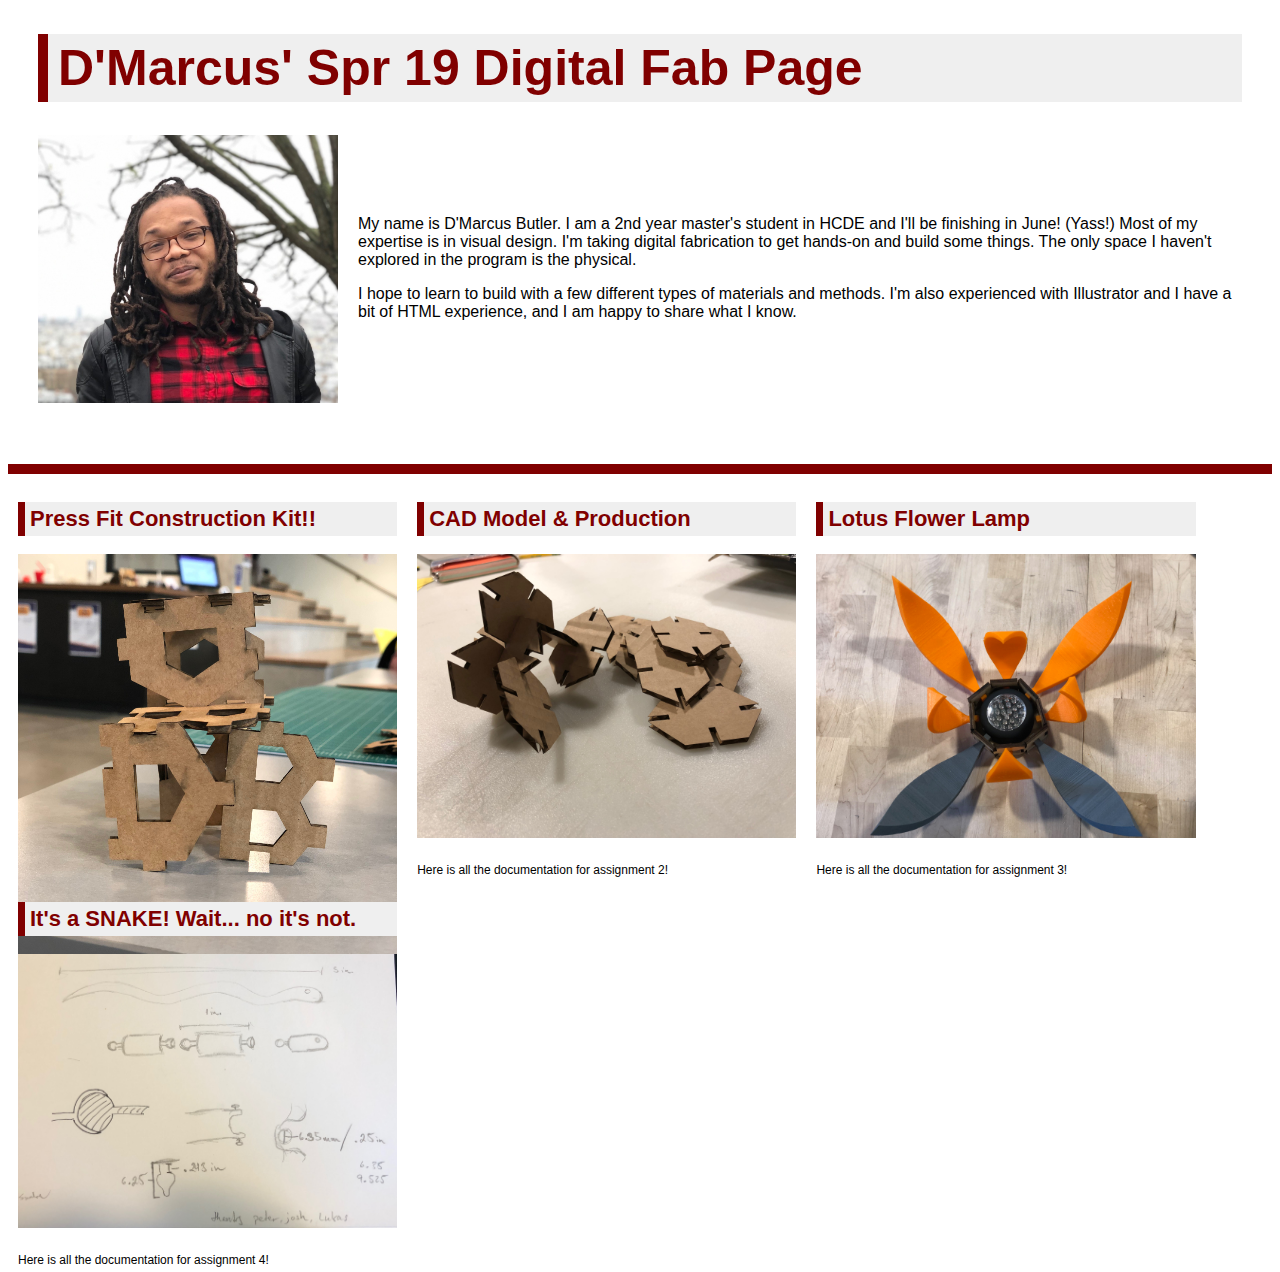
==== index.html @ 90a64dbb "Assignment 4" ====
<!DOCTYPE html>
<html>
    <head>
        <meta charset="utf-8">
        <meta name="viewport" content="width=device-width, maximum-scale=1.0" />

        <title>D. Butler's HCDE 439 Physical Computing Page!</title>

        <link href="style.css" media="screen" rel="stylesheet" type="text/css" />

    </head>
    <body>
        <div class="header" style="height: 400px; border-bottom: 10px solid #800000;">

            <h1>D'Marcus' Spr 19 Digital Fab Page</h1>
            <img src="IMG_5281.jpg" width=300 style="float:left; margin-right:20px;
            " ></a>
            <p style="padding-top: 80px;">
            My name is D'Marcus Butler. I am a 2nd year master's student in HCDE
             and I'll be finishing in June! (Yass!) Most of my expertise is in
             visual design. I'm taking digital fabrication
             to get hands-on and build some things. The only space I haven't explored
             in the program is the physical.
          </p>
          <p>
            I hope to learn to build with a few different types of materials and
            methods. I'm also experienced with Illustrator and I have a bit of HTML
            experience, and I am happy to share what I know.
          </p>
        </div>

        <div class="assignment">
            <h2>Press Fit Construction Kit!!</h2>
            <a href="assignment1.html">
            <img src="Assignment 1/build-1.JPG" width=100%></a>
            <p>
            Here is all the documentation for assignment 1!
            </p>
        </div>
        <div class="assignment">
            <h2>CAD Model & Production</h2>
            <a href="assignment2.html">
            <img src="Assignment 2/Product.JPG" width=100%></a>
            <p>
            Here is all the documentation for assignment 2!
            </p>
        </div><div class="assignment">
            <h2>Lotus Flower Lamp</h2>
            <a href="assignment3-2.html">
            <img src="Assignment 3/FlowerLampTopView.JPG" width= 100%></a>
            <p>
            Here is all the documentation for assignment 3!
            </p>
        </div>
        <div class="assignment" style="margin-top: 30px">
            <h2>It's a SNAKE! Wait... no it's not.</h2>
            <a href="assignment4.html">
            <img src="Assignment 4/SnakeSketch.JPG" width=100%></a>
            <p>
            Here is all the documentation for assignment 4!
            </p>
        </div>
        <!-- <div class="assignment">
            <h2>CAD Model & Production</h2>
            <a href="assignment2.html">
            <img src="Assignment 2/Product.JPG" width=100%></a>
            <p>
            Here is all the documentation for assignment 2!
            </p>
        </div><div class="assignment">
            <h2>Lotus Flower Lamp</h2>
            <a href="assignment3-2.html">
            <img src="Assignment 3/FlowerLampTopView.JPG" width= 100%></a>
            <p>
            Here is all the documentation for assignment 3!
            </p> -->
        </div>

    </body>
</html>
---- style.css ----
html, body {
  font-family: 'helvetica', 'arial', 'sans';
}

h1,h2,h3,h4 {
  font-family: 'helvetica', 'arial', 'sans';
  }


a {
  color: #000;
}

.header {
  background: #fff;
  color: #000;
  height: 400px;
  padding: 0px 30px 30px;
}

.header h1 {
  font-size: 50px;
  color: #800000;
  border-left: 10px solid #800000;
  background-color: #EFEFEF;
  padding: 5px 5px 5px 10px;
  }


.assignment {
  font-size: 12px;
  line-height: 24px;
  font-family: 'helvetica', 'arial', 'sans';
  padding: 10px 10px 10px 10px;
  width: 30%;
  height: 350px;
  float: left;
}

.assignment a {
    color: #000;
    text-decoration: none;
}

.assignment a:hover {
  background: #F06;
  color: #F06;
  text-decoration: none;
}

.assignment h2 {
  font-size: 22px;
  color: #800000;
  border-left: 7px solid #800000;
  background-color: #EFEFEF;
  padding: 5px 5px 5px 5px
 }


.footer {
    width: 1100px;
    float: left;
    padding: 300px 0px 30px 30px;
}

.widebody {
    width: 800px;
    padding: 0px 30px 30px 30px;
}

.widebody a {
}

.widebody a:hover {
  background: #F06;
  color: #FFF;
  text-decoration: none;
}

.inline{
  display: inline-block;
  margin: auto;
}

.sectionheader{
  margin: auto;
  display: block;
  float: left;
  width: 30%;
  border: none;
  background-color:
  #FFFFFF;
  color: #800000;
}
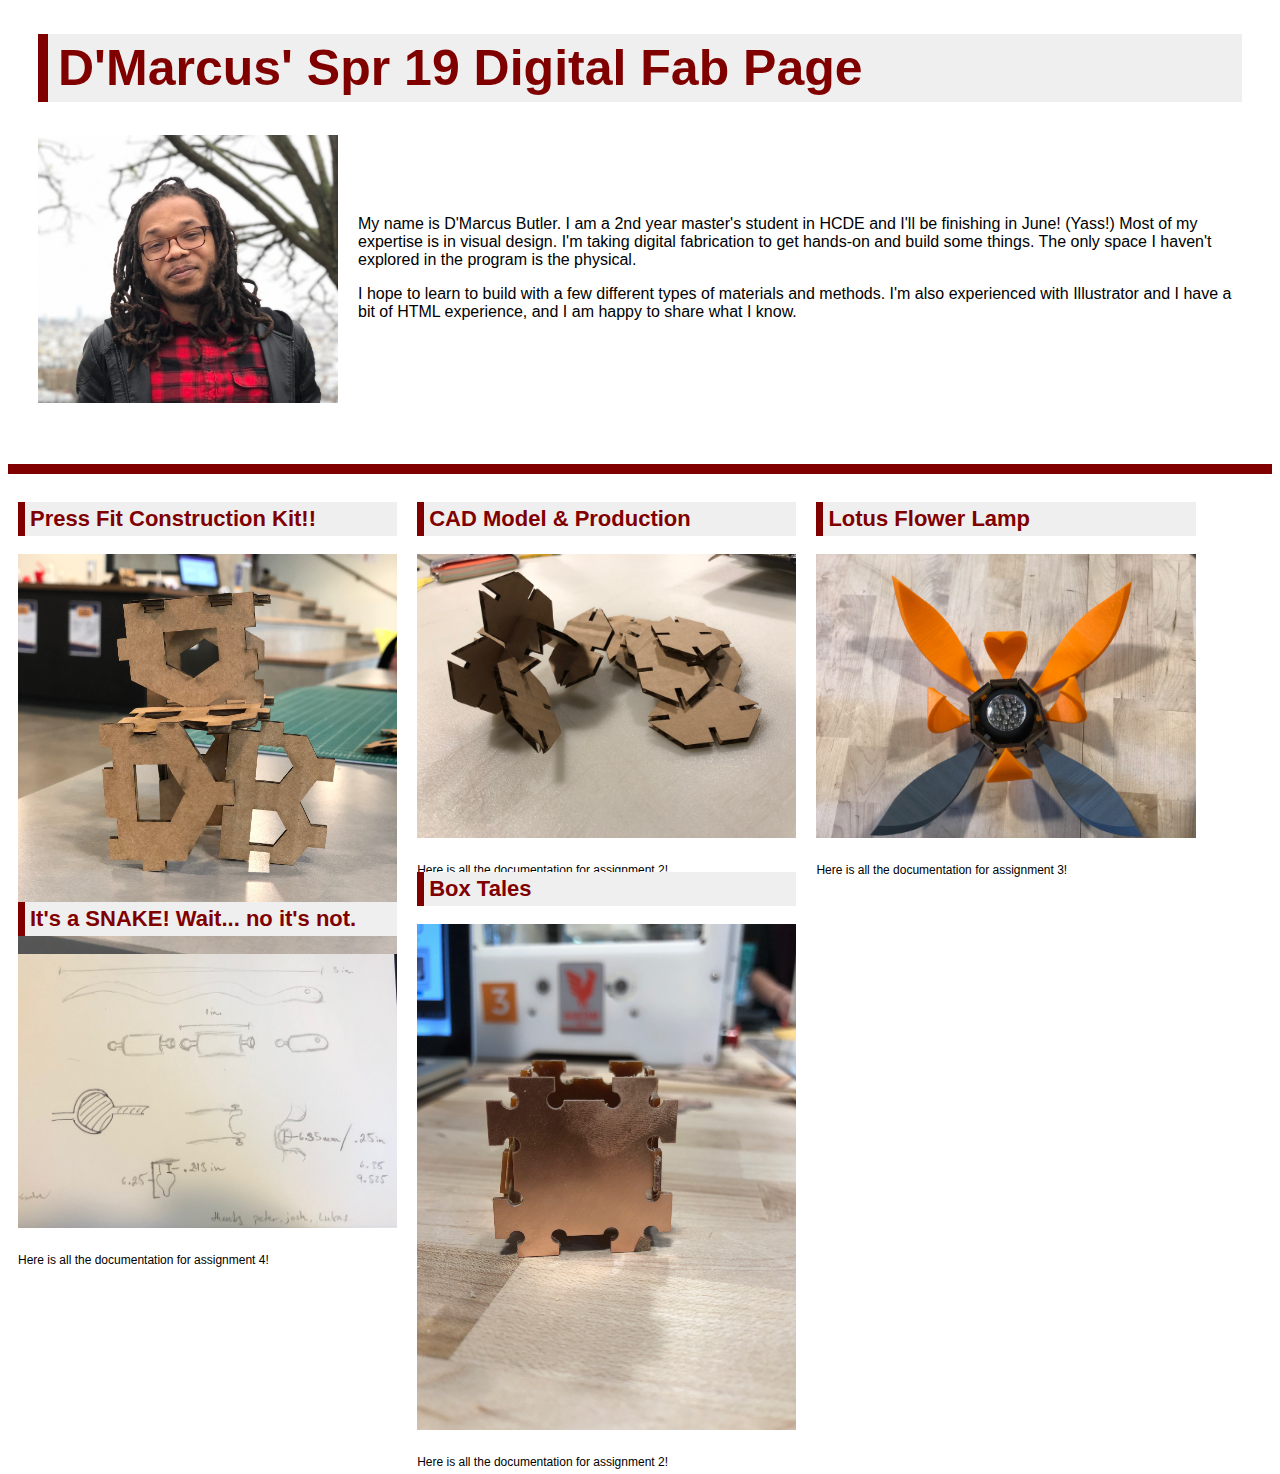
==== commit ffd543b7: "Ass 5" ====
--- a/index.html
+++ b/index.html
@@ -60,14 +60,14 @@
             Here is all the documentation for assignment 4!
             </p>
         </div>
-        <!-- <div class="assignment">
-            <h2>CAD Model & Production</h2>
-            <a href="assignment2.html">
-            <img src="Assignment 2/Product.JPG" width=100%></a>
+        <div class="assignment">
+            <h2>Box Tales</h2>
+            <a href="assignment5.html">
+            <img src="Assignment 5/BarelyBox.JPG" width=100%></a>
             <p>
             Here is all the documentation for assignment 2!
             </p>
-        </div><div class="assignment">
+        <!-- </div><div class="assignment">
             <h2>Lotus Flower Lamp</h2>
             <a href="assignment3-2.html">
             <img src="Assignment 3/FlowerLampTopView.JPG" width= 100%></a>
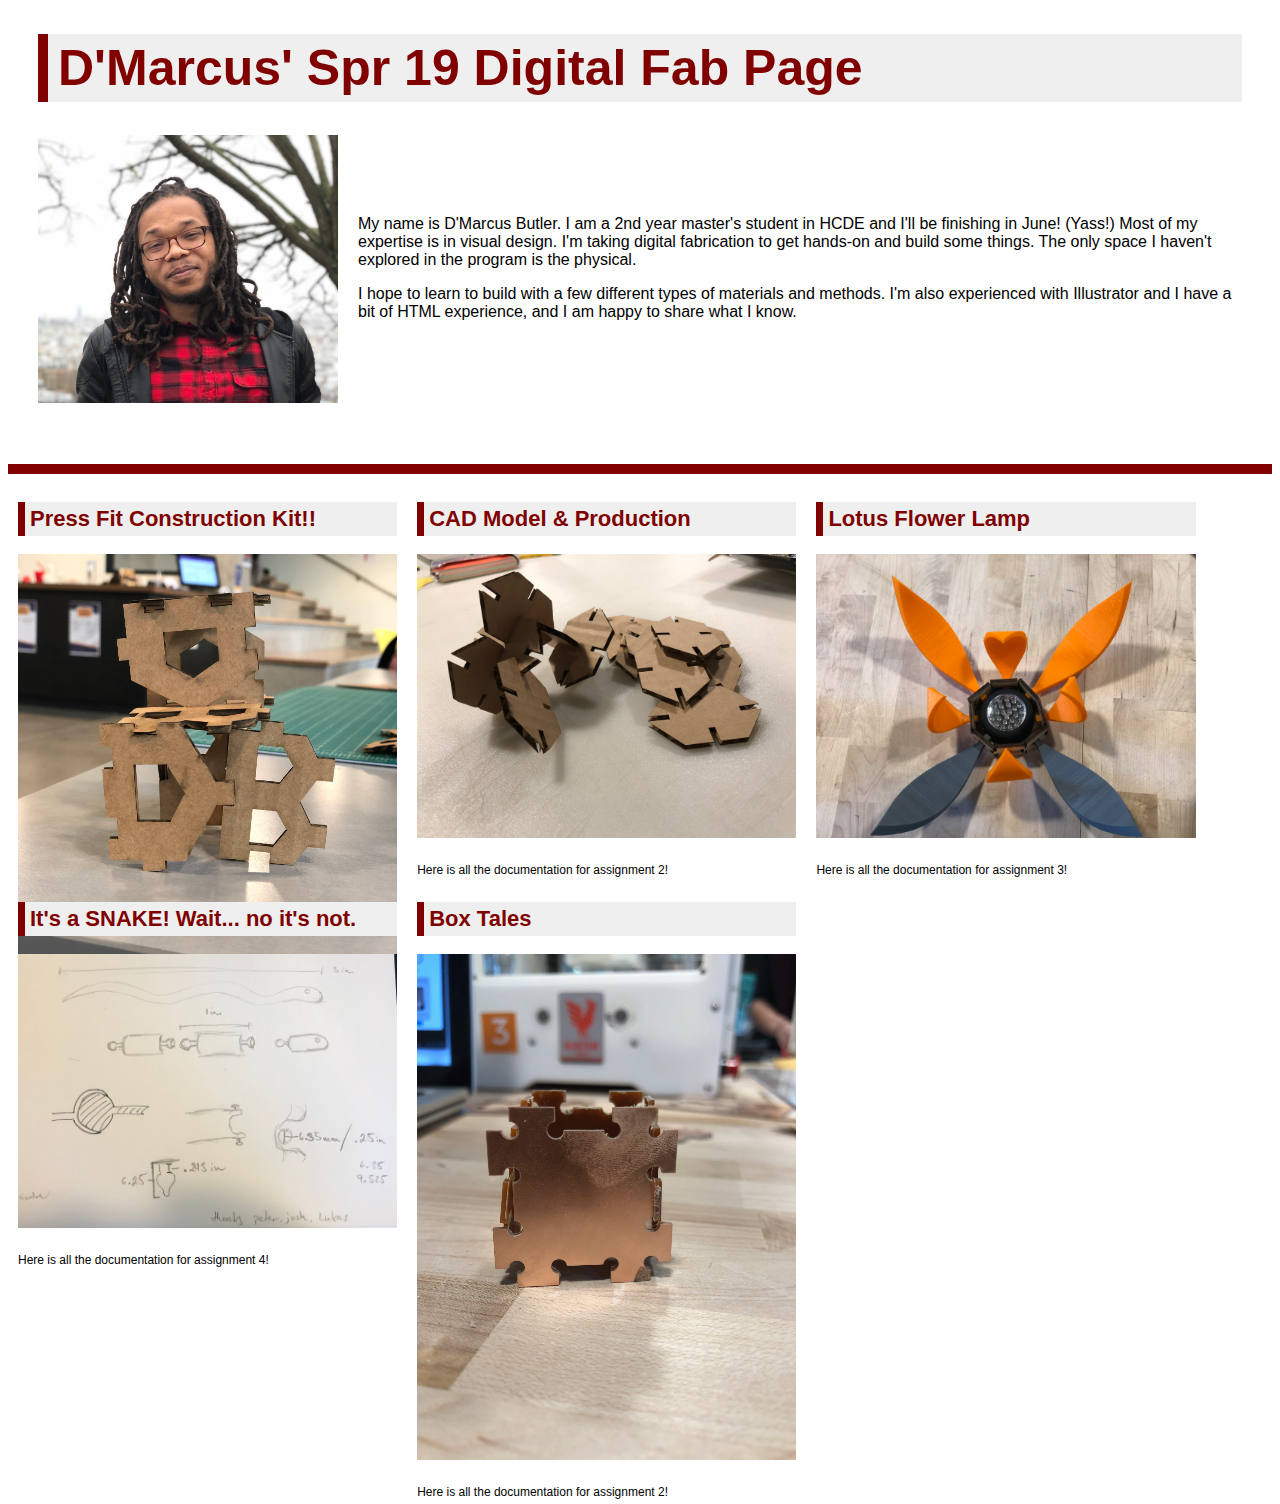
==== commit 3ad48372: "Margin fix" ====
--- a/index.html
+++ b/index.html
@@ -60,7 +60,7 @@
             Here is all the documentation for assignment 4!
             </p>
         </div>
-        <div class="assignment">
+        <div class="assignment" style="margin-top: 30px">
             <h2>Box Tales</h2>
             <a href="assignment5.html">
             <img src="Assignment 5/BarelyBox.JPG" width=100%></a>
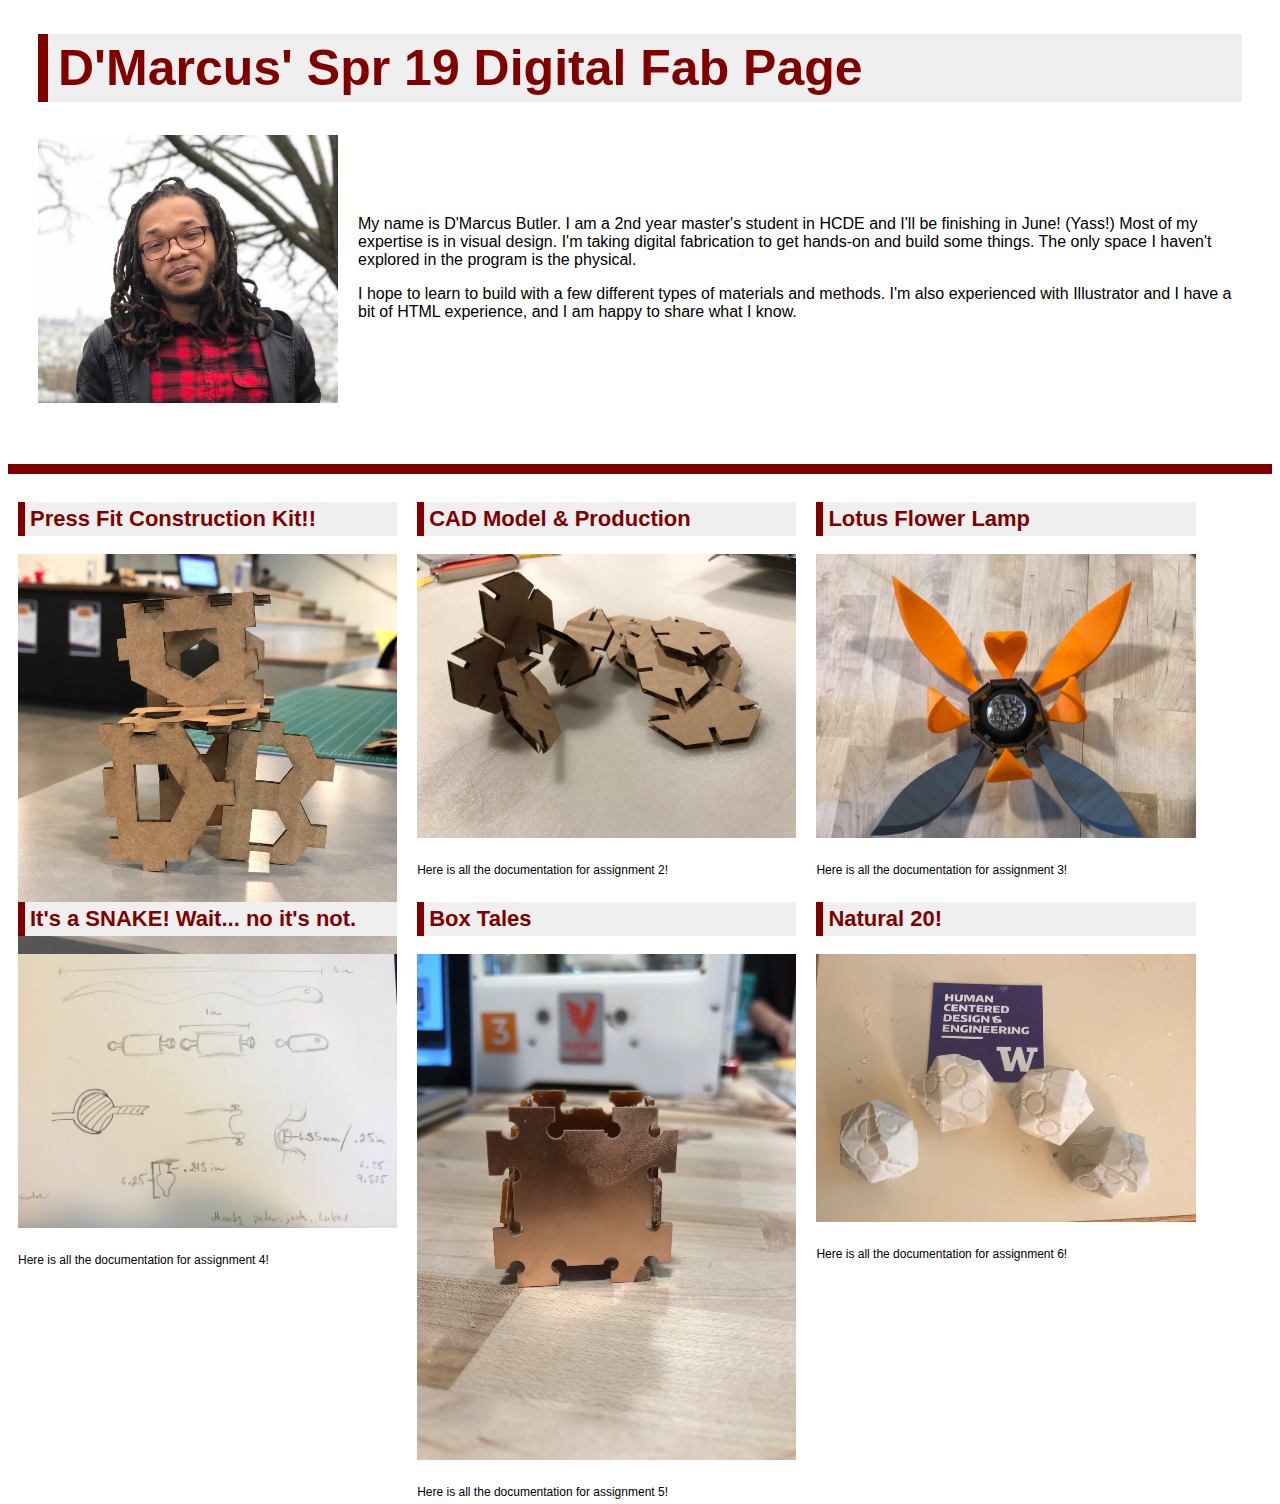
==== commit c34152dc: "Assignment 6" ====
--- a/index.html
+++ b/index.html
@@ -65,15 +65,16 @@
             <a href="assignment5.html">
             <img src="Assignment 5/BarelyBox.JPG" width=100%></a>
             <p>
-            Here is all the documentation for assignment 2!
+            Here is all the documentation for assignment 5!
             </p>
-        <!-- </div><div class="assignment">
-            <h2>Lotus Flower Lamp</h2>
-            <a href="assignment3-2.html">
-            <img src="Assignment 3/FlowerLampTopView.JPG" width= 100%></a>
+        </div>
+        <div class="assignment" style="margin-top: 30px">
+            <h2>Natural 20!</h2>
+            <a href="assignment6.html">
+            <img src="Assignment 6/FinalCasts.JPG" width= 100%></a>
             <p>
-            Here is all the documentation for assignment 3!
-            </p> -->
+            Here is all the documentation for assignment 6!
+            </p>
         </div>
 
     </body>
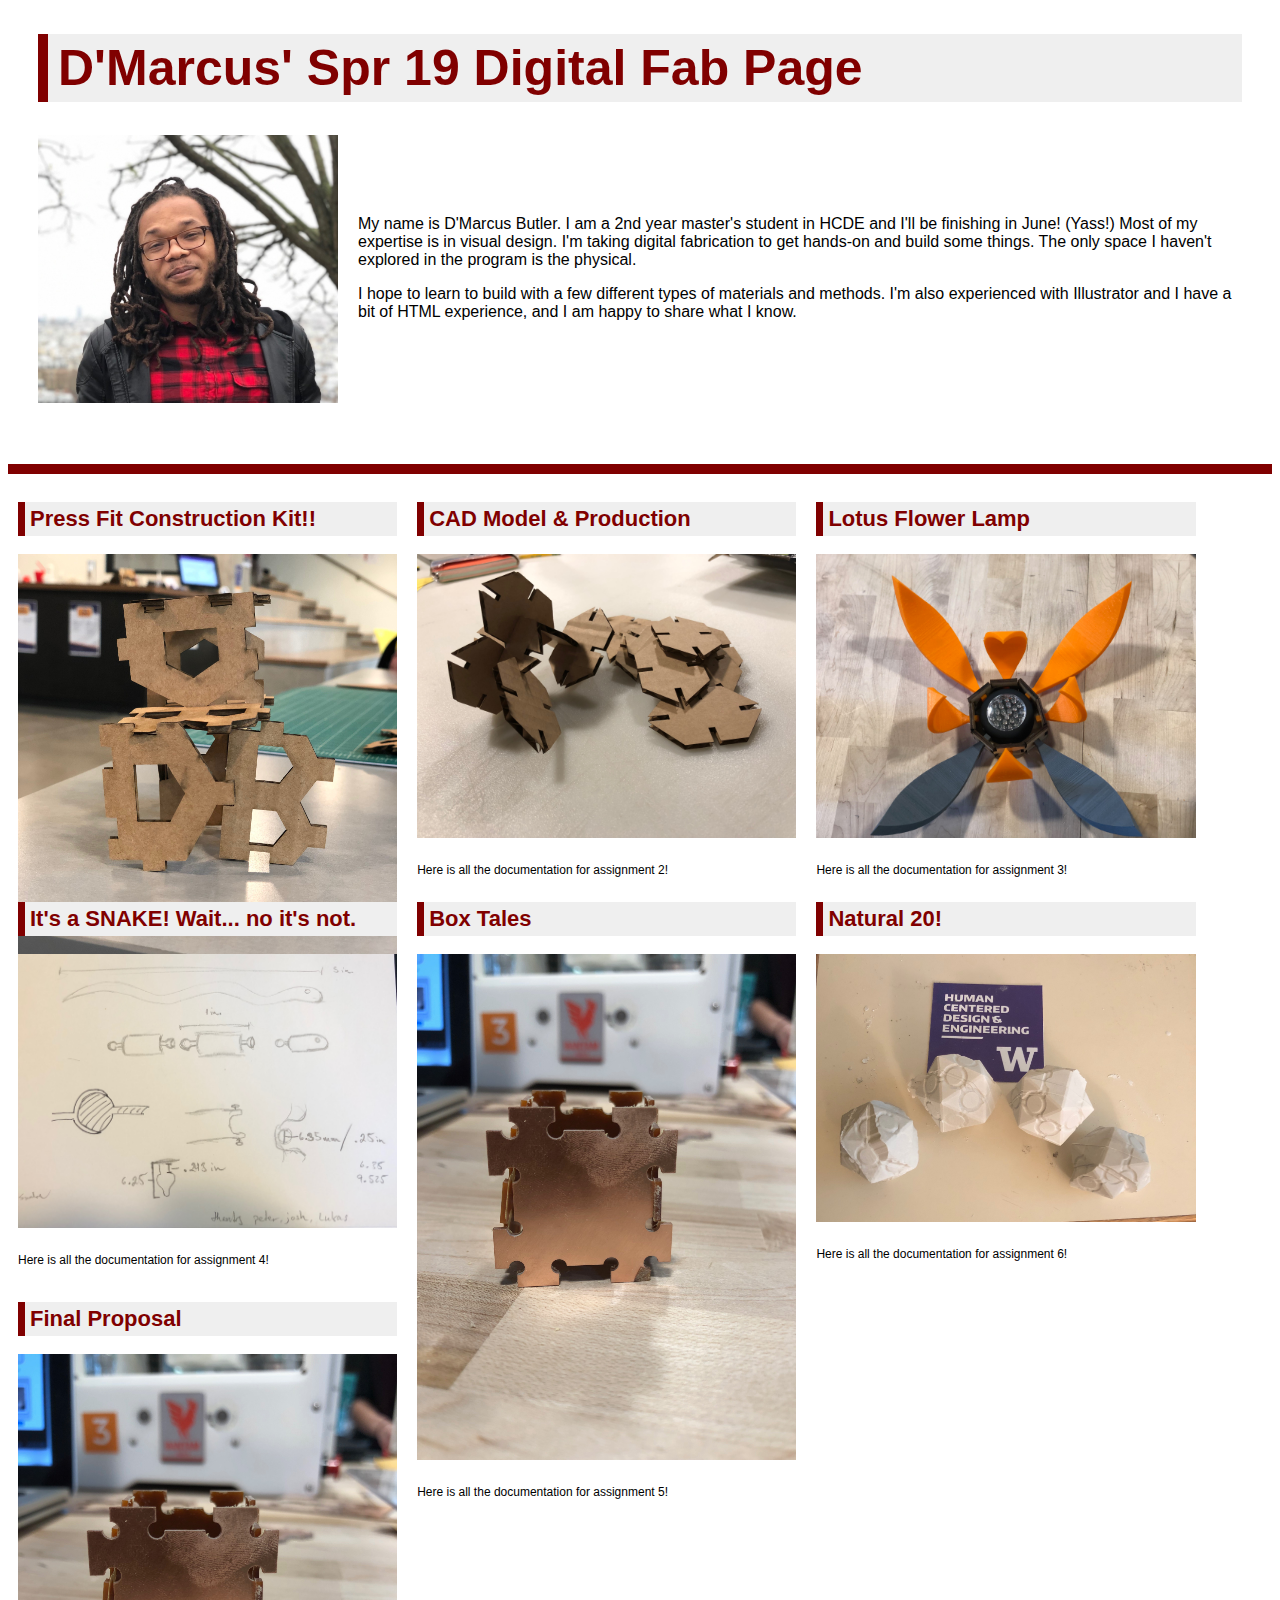
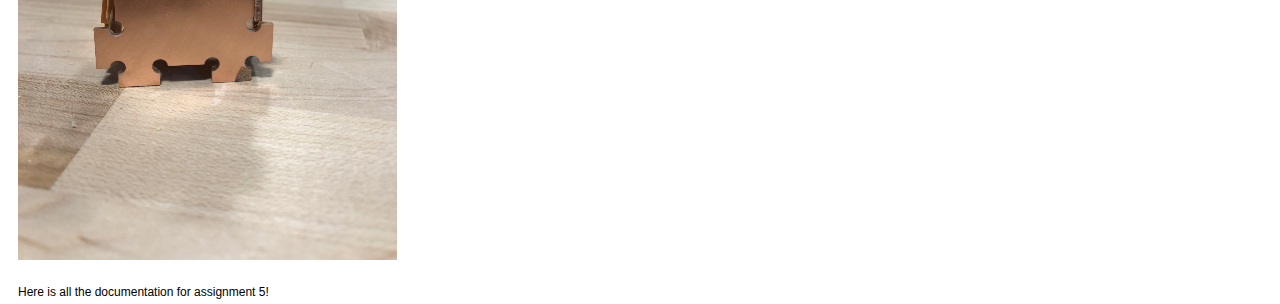
==== commit 393c243b: "proposal" ====
--- a/index.html
+++ b/index.html
@@ -77,5 +77,22 @@
             </p>
         </div>
 
+        <div class="assignment" style="margin-top: 30px">
+            <h2>Final Proposal</h2>
+            <a href="finalProposal.html">
+            <img src="Assignment 5/BarelyBox.JPG" width=100%></a>
+            <p>
+            Here is all the documentation for assignment 5!
+            </p>
+        </div>
+        <!-- <div class="assignment" style="margin-top: 30px">
+            <h2>Natural 20!</h2>
+            <a href="assignment6.html">
+            <img src="Assignment 6/FinalCasts.JPG" width= 100%></a>
+            <p>
+            Here is all the documentation for assignment 6!
+            </p>
+        </div> -->
+
     </body>
 </html>
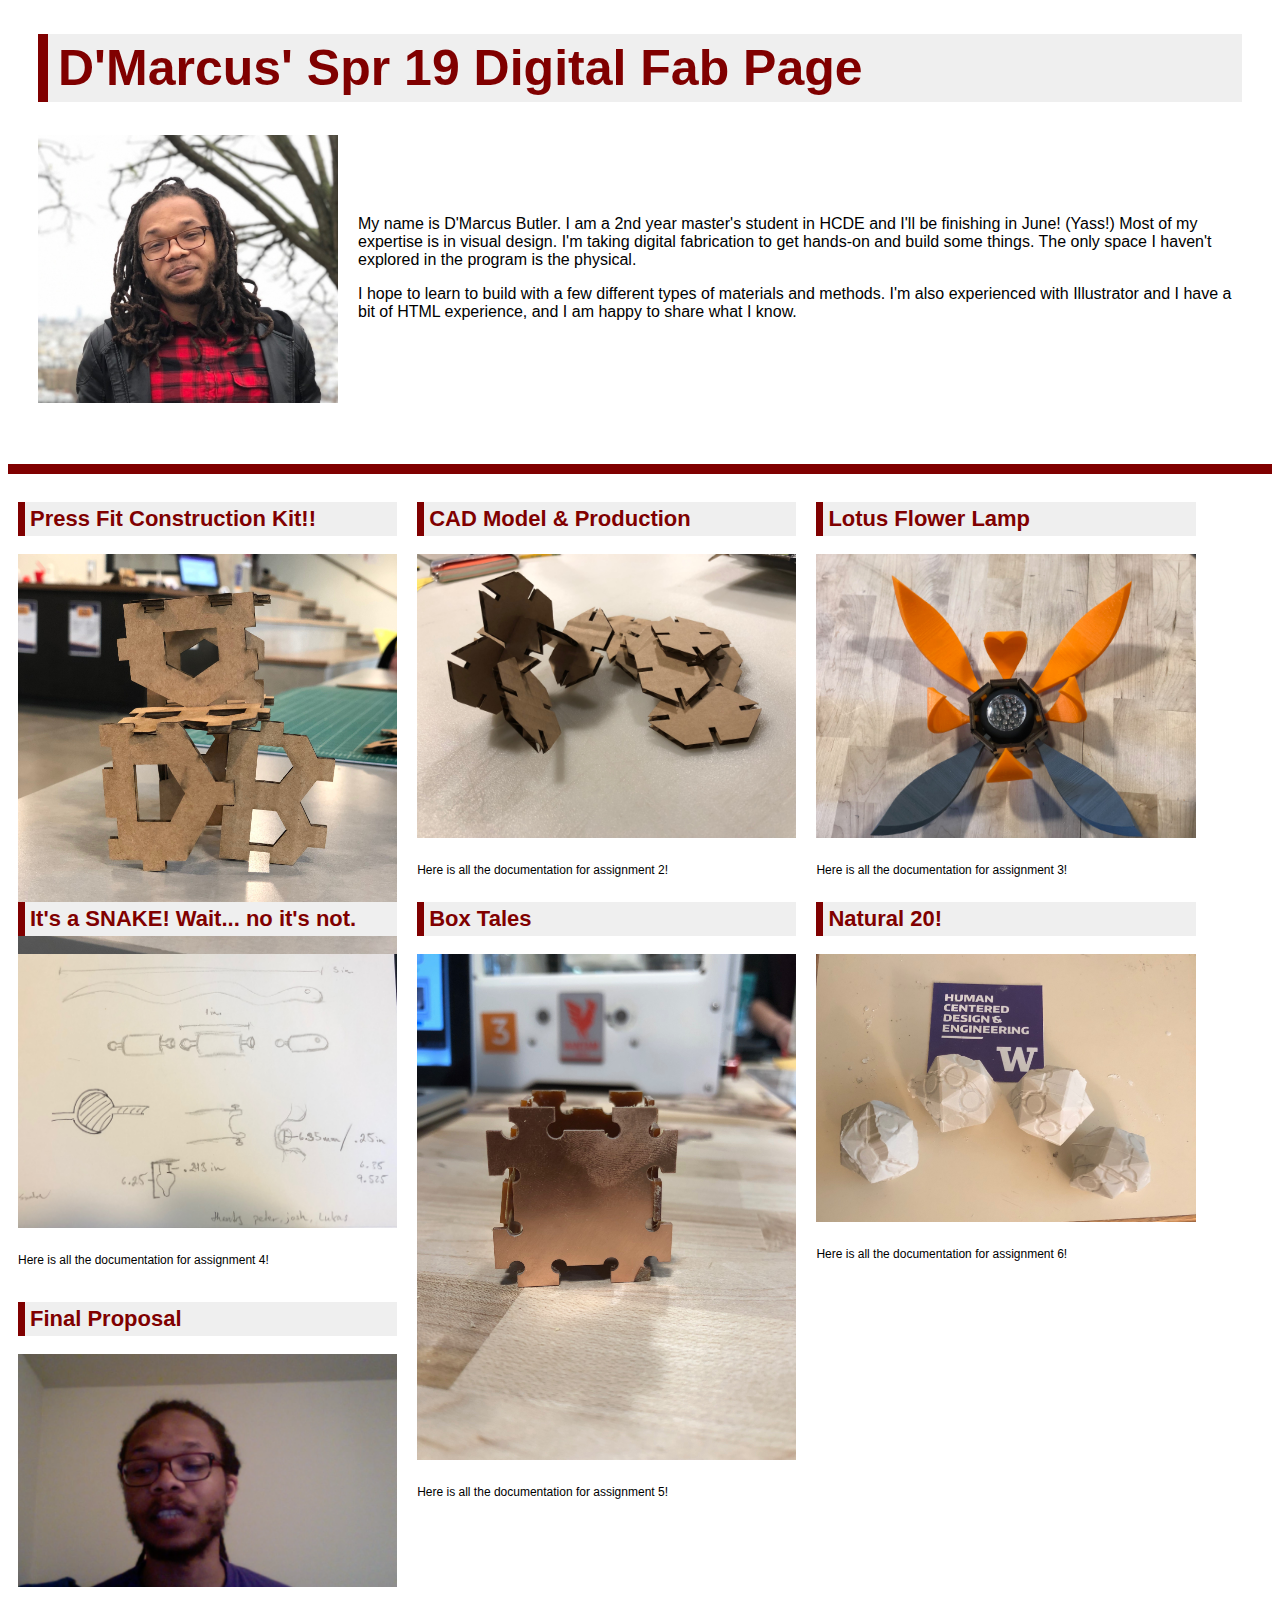
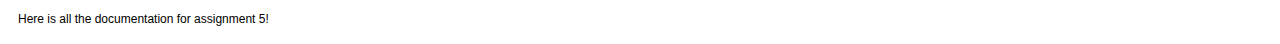
==== commit 8c4136f4: "picture update" ====
--- a/index.html
+++ b/index.html
@@ -80,7 +80,7 @@
         <div class="assignment" style="margin-top: 30px">
             <h2>Final Proposal</h2>
             <a href="finalProposal.html">
-            <img src="Assignment 5/BarelyBox.JPG" width=100%></a>
+            <img src="Final 598/Me.png" width=100%></a>
             <p>
             Here is all the documentation for assignment 5!
             </p>
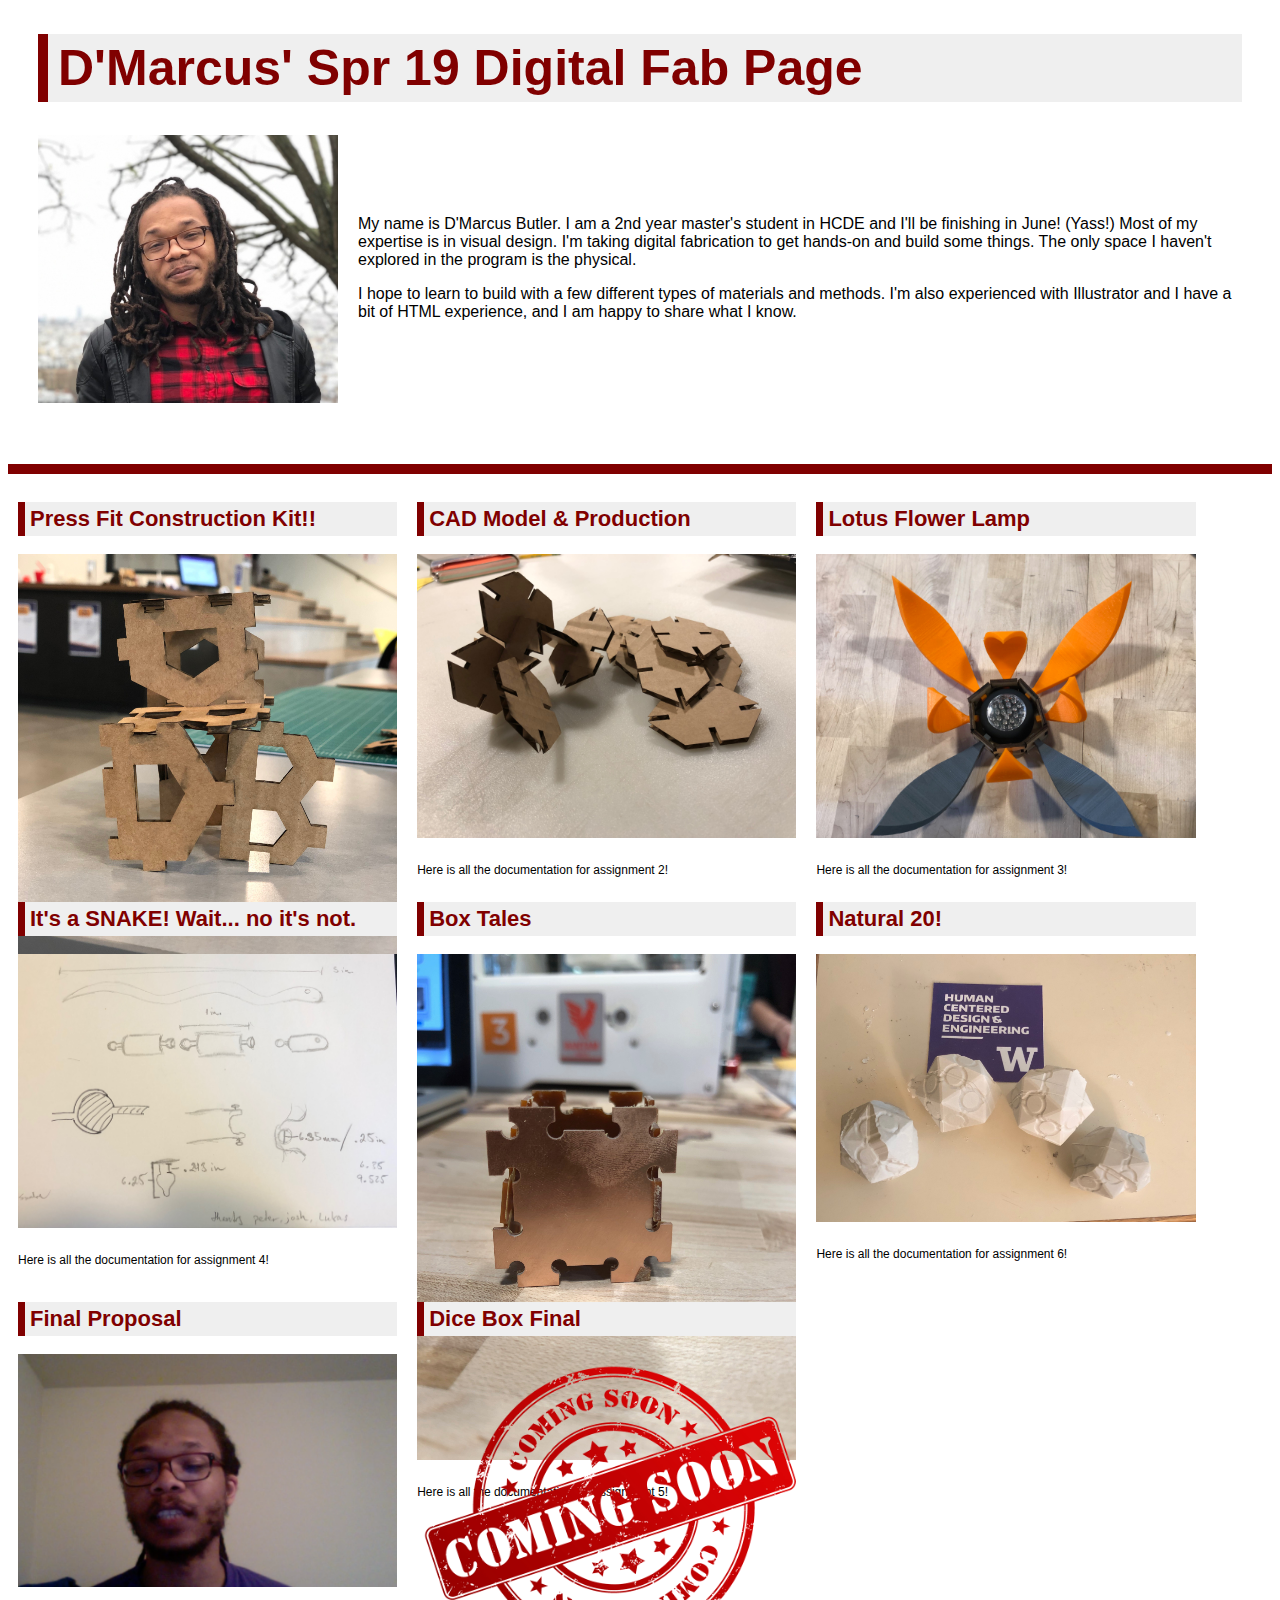
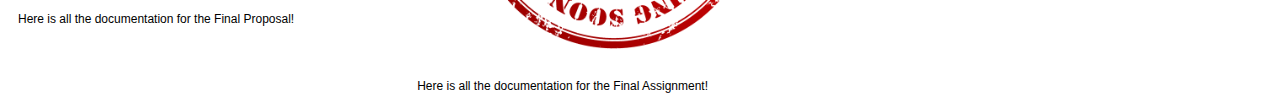
==== commit 73a68df6: "Final Project - half" ====
--- a/index.html
+++ b/index.html
@@ -82,17 +82,17 @@
             <a href="finalProposal.html">
             <img src="Final 598/Me.png" width=100%></a>
             <p>
-            Here is all the documentation for assignment 5!
+            Here is all the documentation for the Final Proposal!
             </p>
         </div>
-        <!-- <div class="assignment" style="margin-top: 30px">
-            <h2>Natural 20!</h2>
-            <a href="assignment6.html">
-            <img src="Assignment 6/FinalCasts.JPG" width= 100%></a>
+        <div class="assignment" style="margin-top: 30px">
+            <h2>Dice Box Final</h2>
+            <a href="final.html">
+            <img src="Final 598/comingsoon.png" width= 100%></a>
             <p>
-            Here is all the documentation for assignment 6!
+            Here is all the documentation for the Final Assignment!
             </p>
-        </div> -->
+        </div>
 
     </body>
 </html>
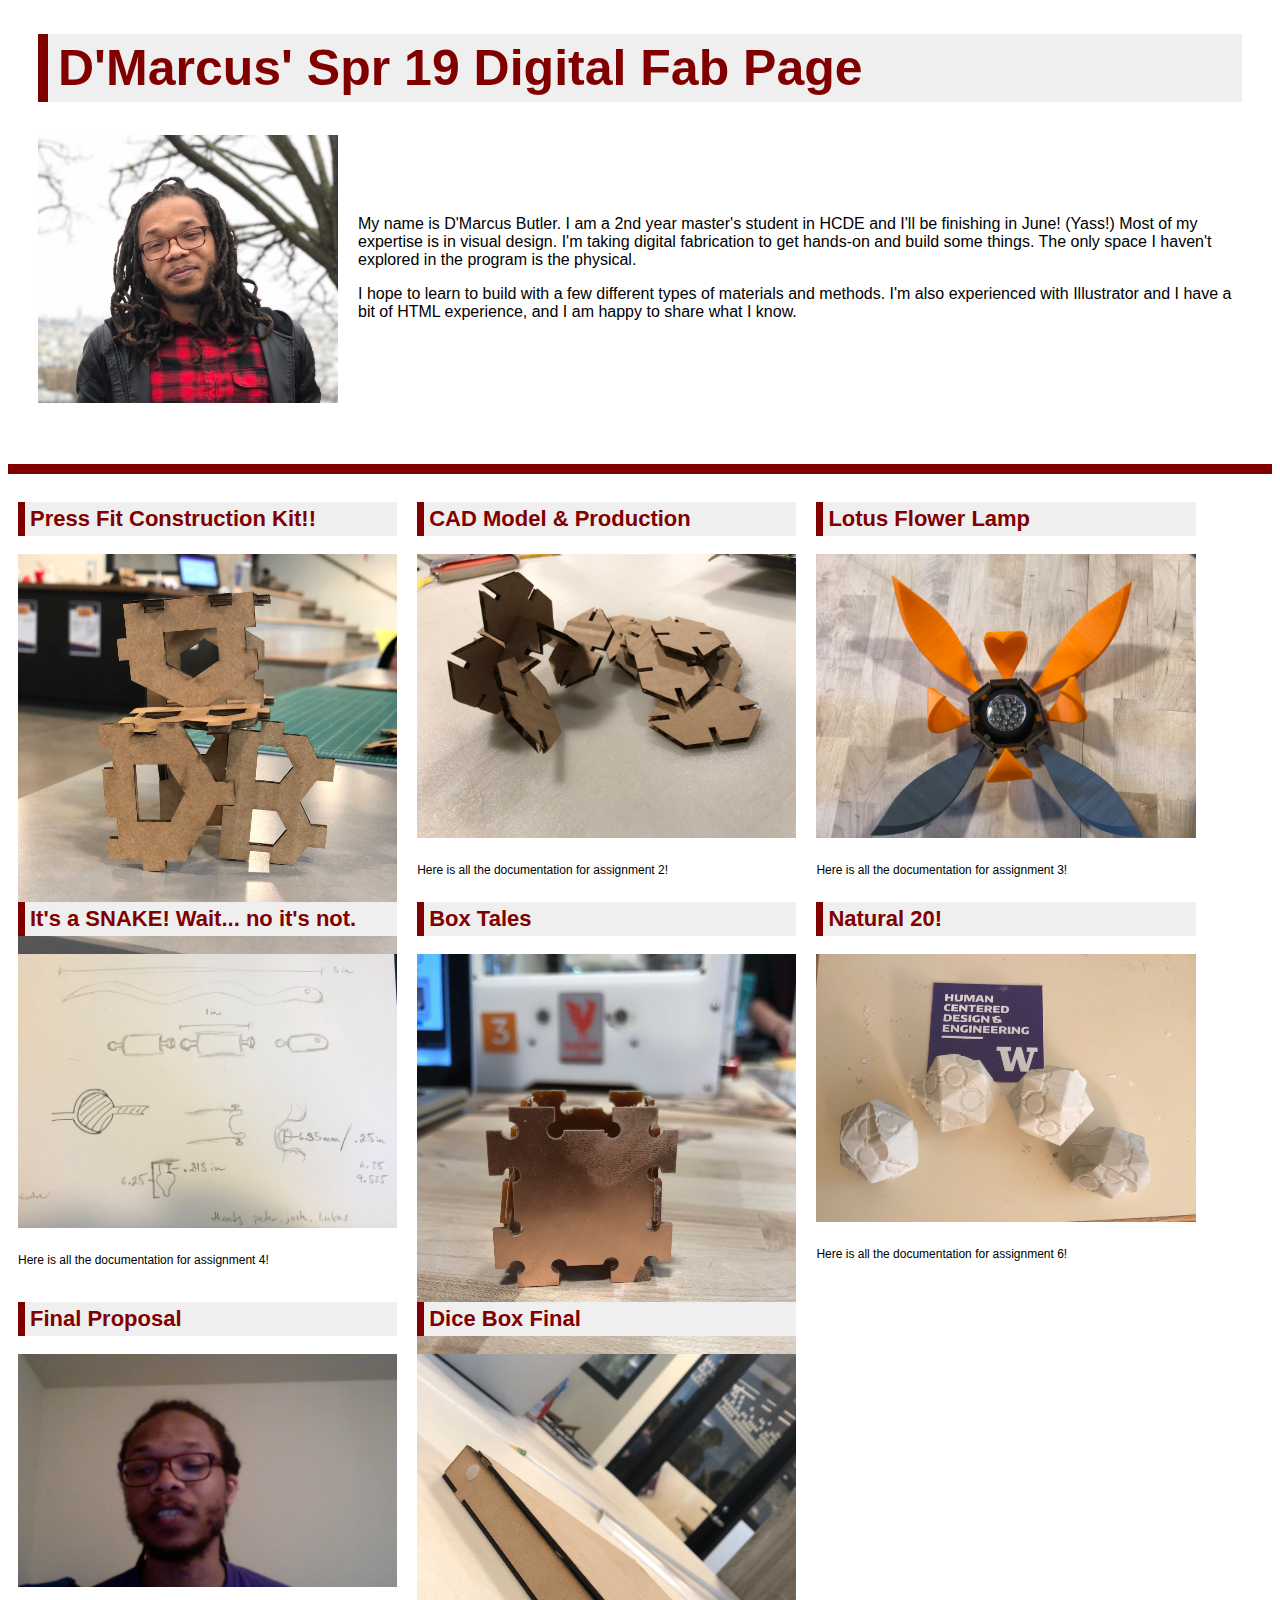
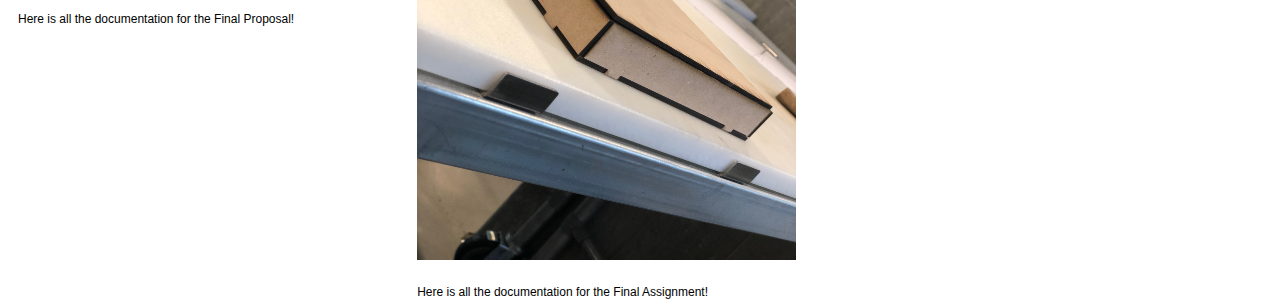
==== commit 20271d3c: "Homepage pic update" ====
--- a/index.html
+++ b/index.html
@@ -88,7 +88,7 @@
         <div class="assignment" style="margin-top: 30px">
             <h2>Dice Box Final</h2>
             <a href="final.html">
-            <img src="Final 598/comingsoon.png" width= 100%></a>
+            <img src="Final 598/ClosedBox.JPG" width= 100%></a>
             <p>
             Here is all the documentation for the Final Assignment!
             </p>
